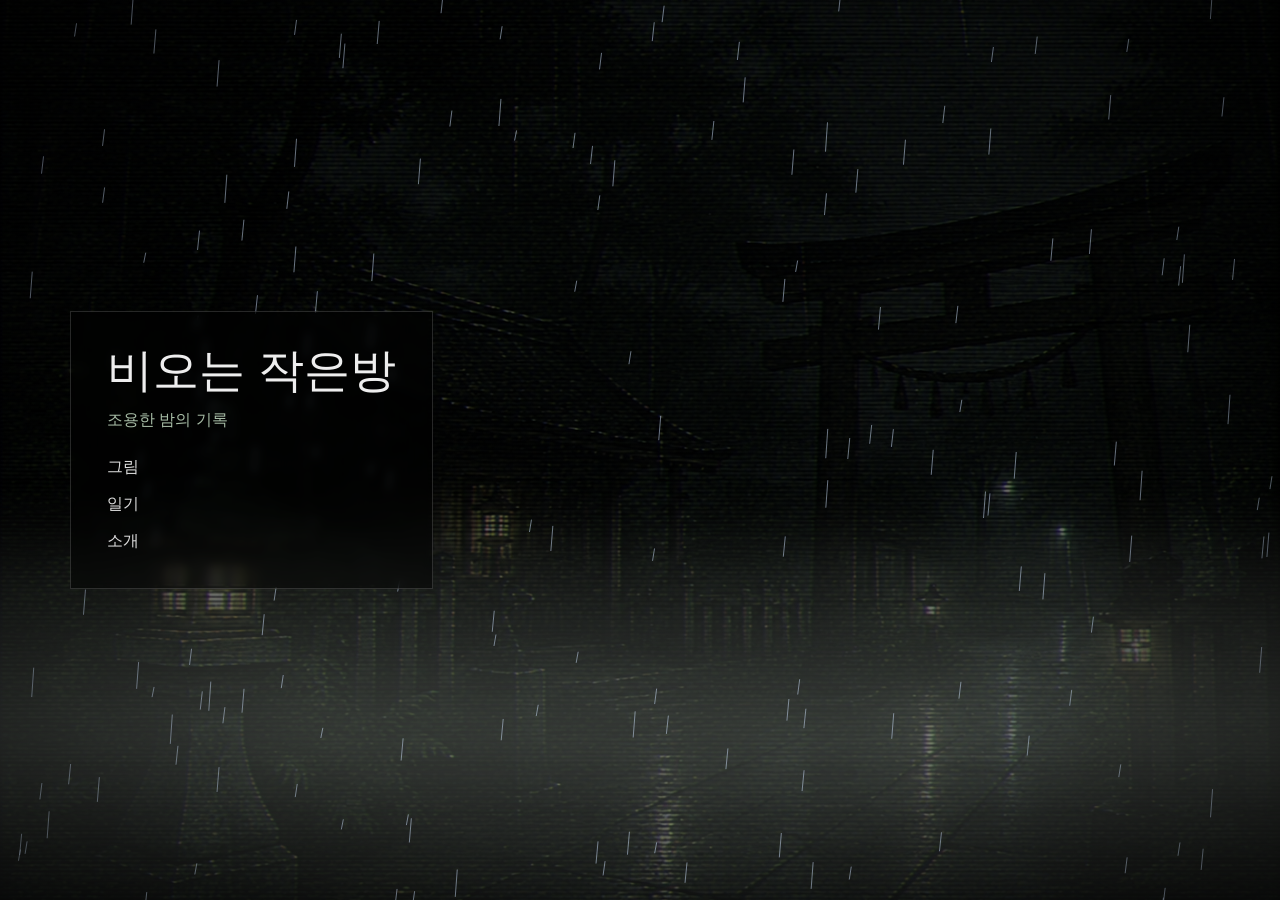
==== index.html @ 8d61c61f "Add files via upload" ====
<!DOCTYPE html>
<html lang="ko">
<head>
<meta charset="UTF-8">
<meta name="viewport" content="width=device-width,initial-scale=1">
<title>비오는 작은방</title>
<link rel="stylesheet" href="style.css">
</head>
<body>
<div class="background"></div>
<canvas id="rain"></canvas>
<div class="fog"></div>
<div class="fog2"></div>
<div class="menu">
<h1>비오는 작은방</h1>
<p class="sub">조용한 밤의 기록</p>
<nav>
<a href="gallery.html">그림</a>
<a href="#">일기</a>
<a href="#">소개</a>
</nav>
</div>
<script src="script.js"></script>
</body>
</html>
---- style.css ----
*{margin:0;padding:0;box-sizing:border-box}
html,body{height:100%;overflow:hidden;background:#000;font-family:Malgun Gothic,sans-serif}
.background{position:fixed;inset:0;background:url('images/imagesshrine.png') center/cover no-repeat;filter:brightness(.42) saturate(.8)}
#rain{position:fixed;inset:0;z-index:2;pointer-events:none}
body:before{content:'';position:fixed;inset:0;pointer-events:none;z-index:3;background:repeating-linear-gradient(to bottom,rgba(255,255,255,.02)0 1px,transparent 2px 4px);opacity:.35;animation:f .18s infinite alternate}
body:after{content:'';position:fixed;inset:0;pointer-events:none;z-index:4;background:radial-gradient(circle,transparent 55%,rgba(0,0,0,.45))}
.fog,.fog2{position:fixed;left:-20%;width:140%;height:220px;background:#bfcbbf;filter:blur(45px);opacity:.16;z-index:1}
.fog{bottom:0;animation:g1 35s linear infinite}.fog2{bottom:120px;animation:g2 50s linear infinite}
.menu{position:absolute;left:70px;top:50%;transform:translateY(-50%);background:rgba(0,0,0,.45);padding:28px 36px;border:1px solid rgba(255,255,255,.15);backdrop-filter:blur(5px);z-index:5}
.menu h1{color:#eee;font-size:46px;font-weight:300}.menu .sub{color:#a7bca6;margin:8px 0 18px}
.menu nav a{display:block;color:#ddd;text-decoration:none;padding:8px 0}.menu nav a:hover{color:#b9e9b8;transform:translateX(8px)}
@keyframes g1{0%{transform:translateX(-5%)}50%{transform:translateX(5%)}100%{transform:translateX(-5%)}}@keyframes g2{0%{transform:translateX(8%)}50%{transform:translateX(-6%)}100%{transform:translateX(8%)}}@keyframes f{from{opacity:.32}to{opacity:.42}}
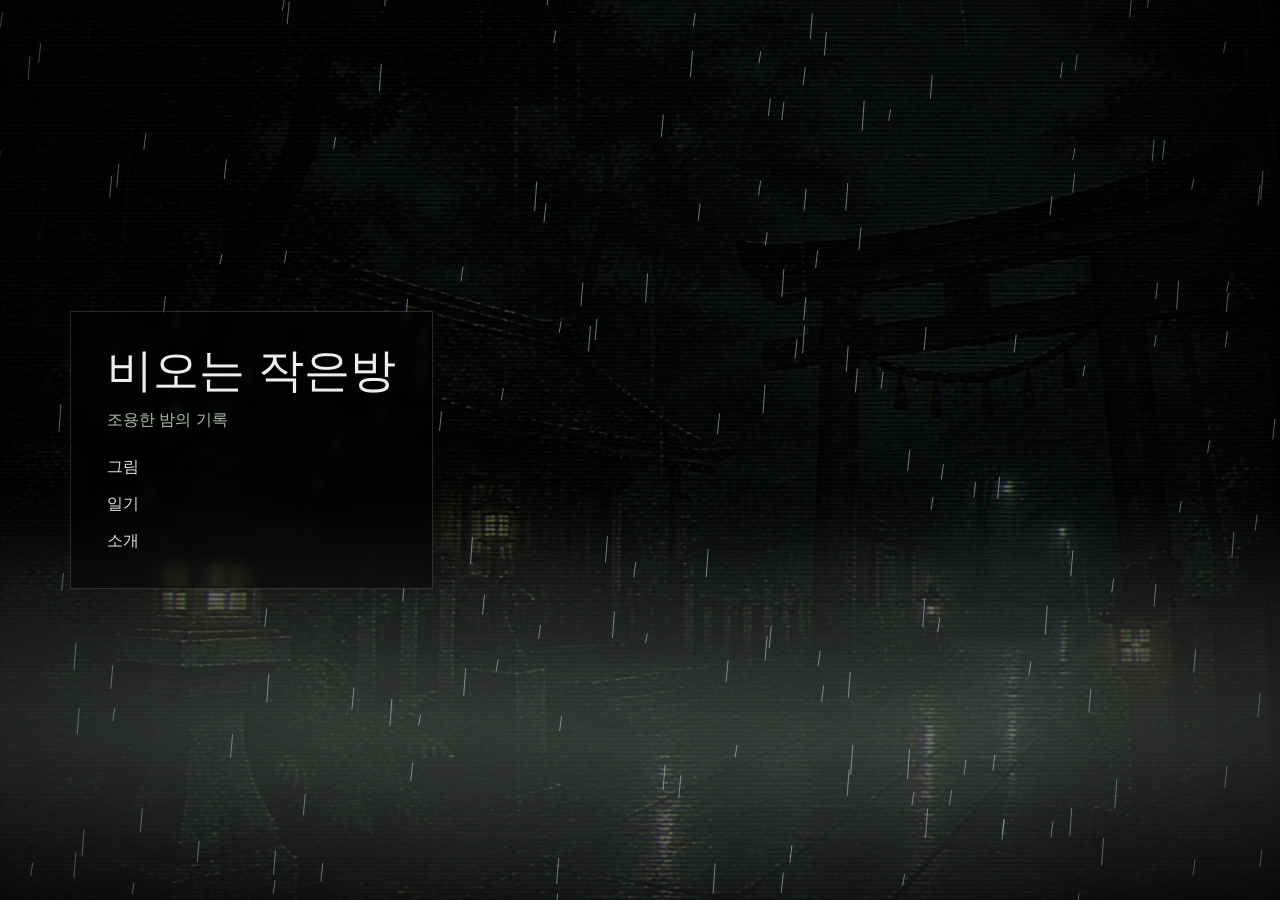
==== commit 5f9cfd2d: "Update index.html" ====
--- a/index.html
+++ b/index.html
@@ -8,6 +8,7 @@
 </head>
 <body>
 <div class="background"></div>
+<div class="lantern-glow"></div>
 <canvas id="rain"></canvas>
 <div class="fog"></div>
 <div class="fog2"></div>
@@ -22,4 +23,4 @@
 </div>
 <script src="script.js"></script>
 </body>
-</html>+</html>
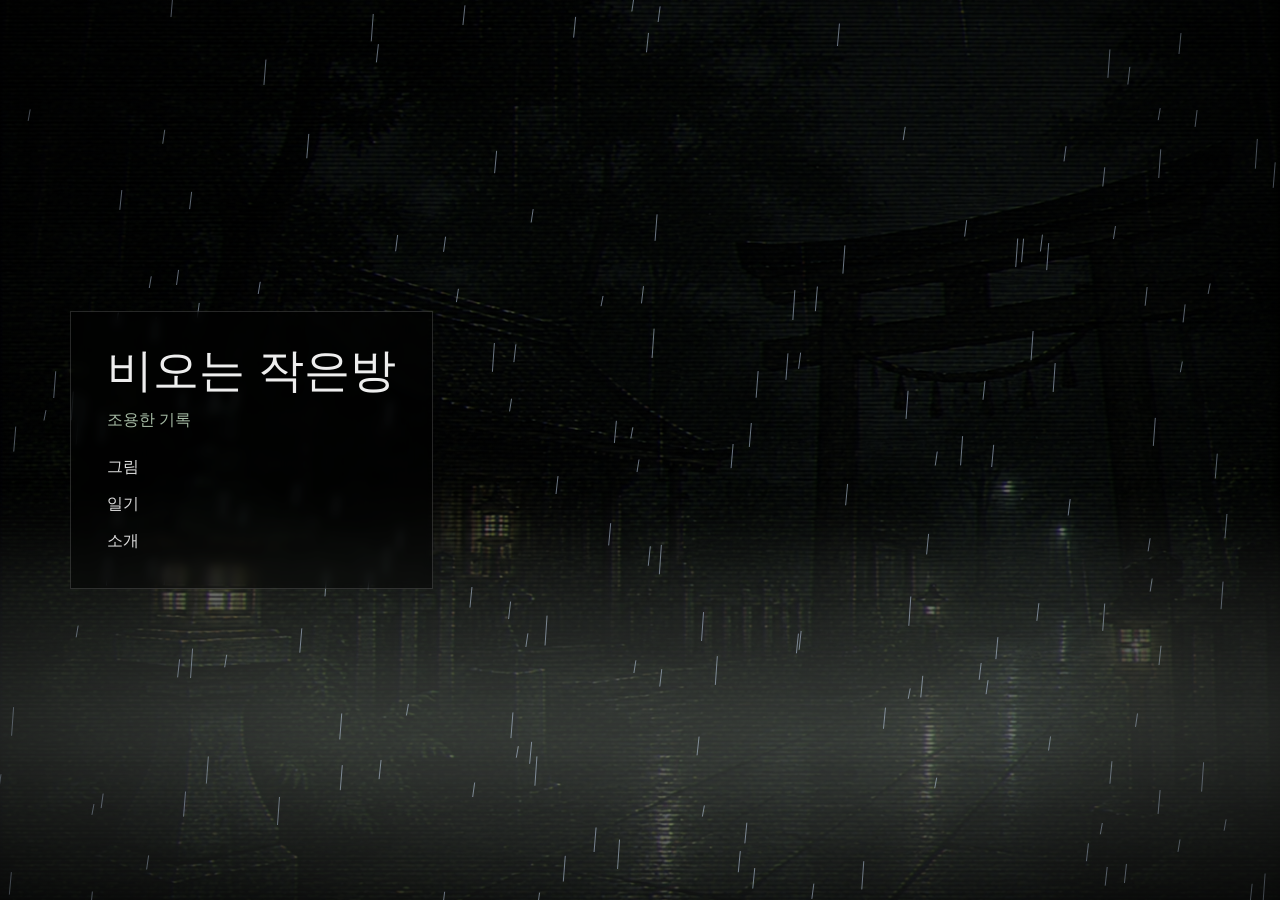
==== commit 23f34cc6: "Update index.html" ====
--- a/index.html
+++ b/index.html
@@ -14,7 +14,7 @@
 <div class="fog2"></div>
 <div class="menu">
 <h1>비오는 작은방</h1>
-<p class="sub">조용한 밤의 기록</p>
+<p class="sub">조용한 기록</p>
 <nav>
 <a href="gallery.html">그림</a>
 <a href="#">일기</a>
--- a/style.css
+++ b/style.css
@@ -9,4 +9,50 @@
 .menu{position:absolute;left:70px;top:50%;transform:translateY(-50%);background:rgba(0,0,0,.45);padding:28px 36px;border:1px solid rgba(255,255,255,.15);backdrop-filter:blur(5px);z-index:5}
 .menu h1{color:#eee;font-size:46px;font-weight:300}.menu .sub{color:#a7bca6;margin:8px 0 18px}
 .menu nav a{display:block;color:#ddd;text-decoration:none;padding:8px 0}.menu nav a:hover{color:#b9e9b8;transform:translateX(8px)}
-@keyframes g1{0%{transform:translateX(-5%)}50%{transform:translateX(5%)}100%{transform:translateX(-5%)}}@keyframes g2{0%{transform:translateX(8%)}50%{transform:translateX(-6%)}100%{transform:translateX(8%)}}@keyframes f{from{opacity:.32}to{opacity:.42}}+@keyframes g1{0%{transform:translateX(-5%)}50%{transform:translateX(5%)}100%{transform:translateX(-5%)}}@keyframes g2{0%{transform:translateX(8%)}50%{transform:translateX(-6%)}100%{transform:translateX(8%)}}@keyframes f{from{opacity:.32}to{opacity:.42}}
+/* ==========================
+   Lantern Glow
+========================== */
+
+lantern-glow{
+    position:fixed;
+    width:320px;
+    height:320px;
+
+    left:77%;
+    top:58%;
+
+    transform:translate(-50%,-50%);
+    pointer-events:none;
+
+    background:radial-gradient(circle,
+        rgba(255,235,170,.95) 0%,
+        rgba(255,180,80,.6) 25%,
+        rgba(255,140,40,.25) 55%,
+        transparent 75%);
+
+    filter:blur(35px);
+
+    z-index:2;   /* ← 중요 */
+
+    animation:lantern 3.5s ease-in-out infinite;
+}
+
+@keyframes lantern{
+
+    0%{
+        opacity:.55;
+        transform:translate(-50%,-50%) scale(.96);
+    }
+
+    50%{
+        opacity:.9;
+        transform:translate(-50%,-50%) scale(1.05);
+    }
+
+    100%{
+        opacity:.55;
+        transform:translate(-50%,-50%) scale(.96);
+    }
+
+}
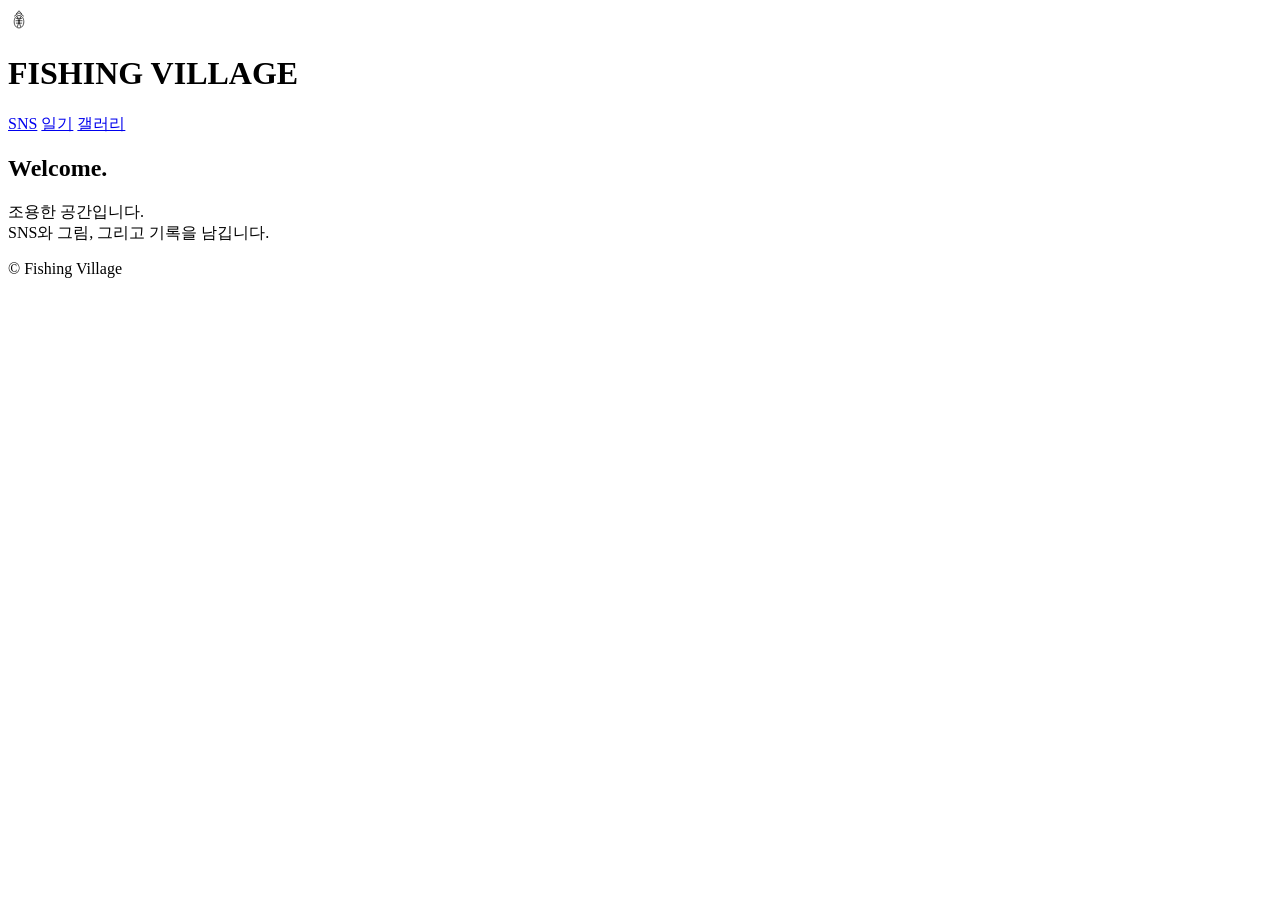
==== commit 4180cf35: "Add files via upload" ====
--- a/index.html
+++ b/index.html
@@ -2,24 +2,42 @@
 <html lang="ko">
 <head>
 <meta charset="UTF-8">
-<meta name="viewport" content="width=device-width,initial-scale=1">
-<title>비오는 작은방</title>
+<meta name="viewport" content="width=device-width, initial-scale=1.0">
+<title>Fishing Village</title>
+<link rel="preconnect" href="https://fonts.googleapis.com">
+<link rel="preconnect" href="https://fonts.gstatic.com" crossorigin>
+<link href="https://fonts.googleapis.com/css2?family=Barlow+Condensed:wght@700&display=swap" rel="stylesheet">
 <link rel="stylesheet" href="style.css">
 </head>
 <body>
-<div class="background"></div>
-<div class="lantern-glow"></div>
-<canvas id="rain"></canvas>
-<div class="fog"></div>
-<div class="fog2"></div>
-<div class="menu">
-<h1>비오는 작은방</h1>
-<p class="sub">조용한 기록</p>
+<div class="wrap">
+<header>
+<div class="logo-box">
+<div class="pineapple">
+<svg width="22" height="22" viewBox="0 0 64 64" fill="none" xmlns="http://www.w3.org/2000/svg">
+<path d="M23 18L32 8L41 18M18 24L32 14L46 24" stroke="currentColor" stroke-width="2"/>
+<path d="M32 22C23 22 18 30 18 40C18 51 24 58 32 58C40 58 46 51 46 40C46 30 41 22 32 22Z" stroke="currentColor" stroke-width="2"/>
+<path d="M23 30H41M22 37H42M23 44H41M27 25L37 55M37 25L27 55" stroke="currentColor" stroke-width="2"/>
+</svg>
+</div>
+<h1>FISHING VILLAGE</h1>
+</div>
+</header>
+
 <nav>
-<a href="gallery.html">그림</a>
+<a href="#">SNS</a>
+<span></span>
 <a href="#">일기</a>
-<a href="#">소개</a>
+<span></span>
+<a href="#">갤러리</a>
 </nav>
+
+<section class="content">
+<h2>Welcome.</h2>
+<p>조용한 공간입니다.<br>SNS와 그림, 그리고 기록을 남깁니다.</p>
+</section>
+
+<footer>© Fishing Village</footer>
 </div>
 <script src="script.js"></script>
 </body>
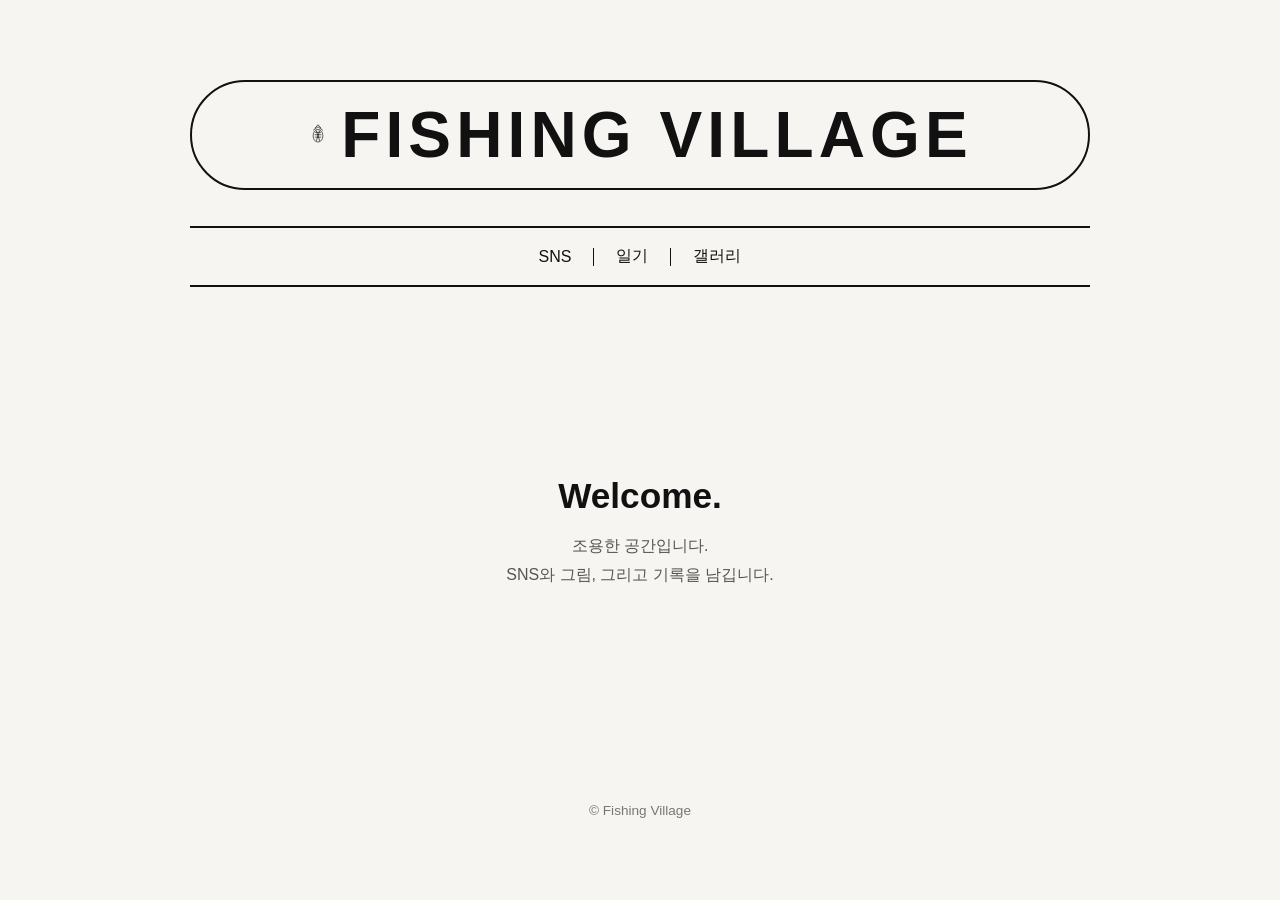
==== commit 4ff2e136: "Add files via upload" ====
--- a/index.html
+++ b/index.html
@@ -25,10 +25,8 @@
 </header>
 
 <nav>
-<a href="#">SNS</a>
-<span></span>
-<a href="#">일기</a>
-<span></span>
+<a href="#">SNS</a><span></span>
+<a href="#">일기</a><span></span>
 <a href="#">갤러리</a>
 </nav>
 
--- a/style.css
+++ b/style.css
@@ -0,0 +1,14 @@
+*{margin:0;padding:0;box-sizing:border-box}
+body{background:#F7F5F2;color:#111;font-family:Pretendard,'Apple SD Gothic Neo','Noto Sans KR',sans-serif}
+.wrap{width:min(900px,90%);margin:80px auto}
+.logo-box{display:flex;align-items:center;justify-content:center;gap:12px;padding:16px 28px;border:2px solid #111;border-radius:999px}
+.logo-box h1{font-family:'Barlow Condensed',sans-serif;font-size:4rem;letter-spacing:.08em}
+nav{margin:36px 0;padding:18px 0;border-top:2px solid #111;border-bottom:2px solid #111;display:flex;justify-content:center;align-items:center;gap:22px}
+nav span{width:1px;height:18px;background:#111}
+nav a{text-decoration:none;color:#111;position:relative}
+nav a:after{content:'';position:absolute;left:0;bottom:-4px;width:0;height:1px;background:#111;transition:.25s}
+nav a:hover:after{width:100%}
+.content{min-height:420px;display:flex;flex-direction:column;justify-content:center;align-items:center;text-align:center}
+.content h2{font-family:'Barlow Condensed',sans-serif;font-size:2.2rem;margin-bottom:16px}
+.content p{color:#555;line-height:1.8}
+footer{text-align:center;color:#777;font-size:.85rem;margin-top:60px}
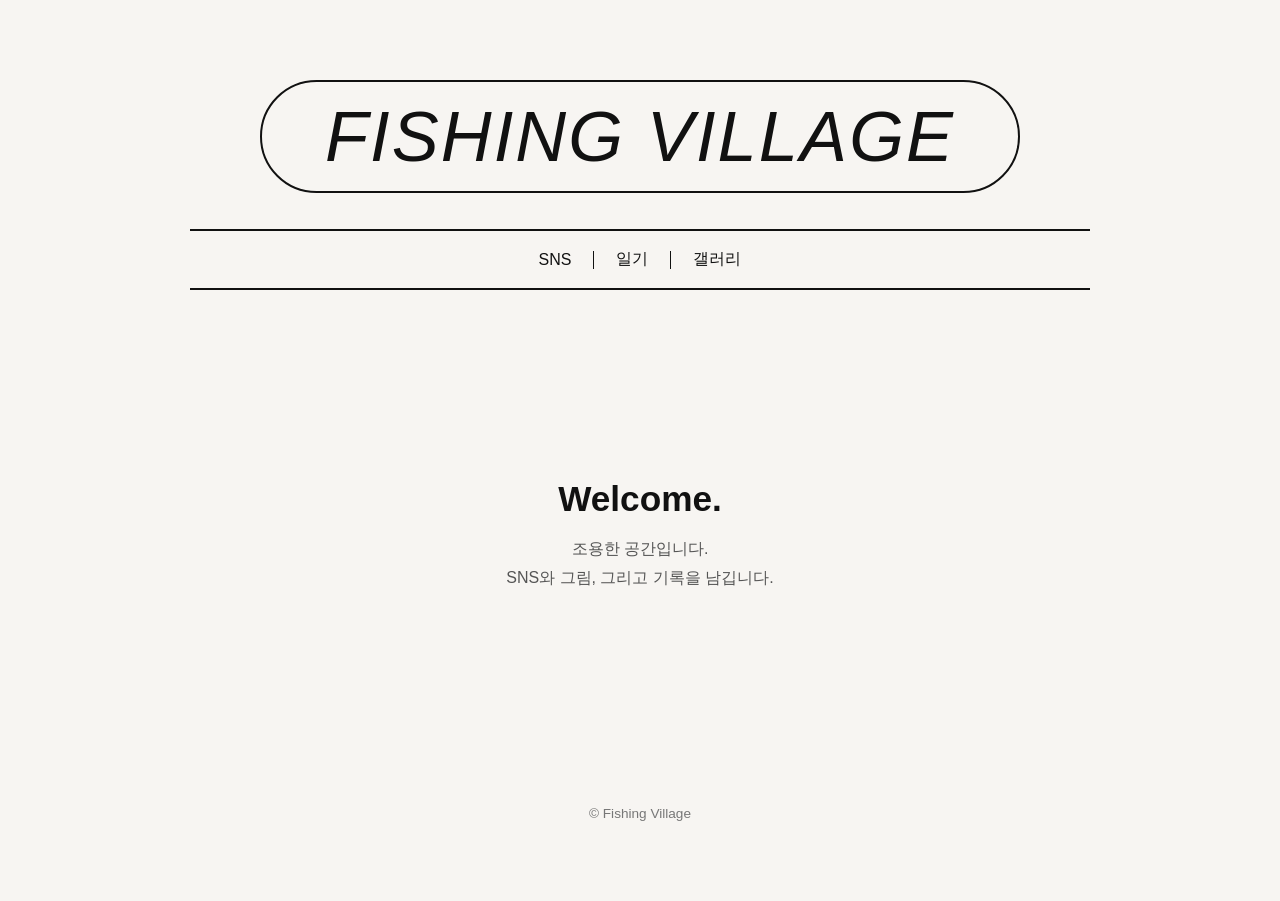
==== commit 84c9507b: "Update index.html" ====
--- a/index.html
+++ b/index.html
@@ -13,13 +13,6 @@
 <div class="wrap">
 <header>
 <div class="logo-box">
-<div class="pineapple">
-<svg width="22" height="22" viewBox="0 0 64 64" fill="none" xmlns="http://www.w3.org/2000/svg">
-<path d="M23 18L32 8L41 18M18 24L32 14L46 24" stroke="currentColor" stroke-width="2"/>
-<path d="M32 22C23 22 18 30 18 40C18 51 24 58 32 58C40 58 46 51 46 40C46 30 41 22 32 22Z" stroke="currentColor" stroke-width="2"/>
-<path d="M23 30H41M22 37H42M23 44H41M27 25L37 55M37 25L27 55" stroke="currentColor" stroke-width="2"/>
-</svg>
-</div>
 <h1>FISHING VILLAGE</h1>
 </div>
 </header>
--- a/style.css
+++ b/style.css
@@ -1,8 +1,8 @@
 *{margin:0;padding:0;box-sizing:border-box}
 body{background:#F7F5F2;color:#111;font-family:Pretendard,'Apple SD Gothic Neo','Noto Sans KR',sans-serif}
 .wrap{width:min(900px,90%);margin:80px auto}
-.logo-box{display:flex;align-items:center;justify-content:center;gap:12px;padding:16px 28px;border:2px solid #111;border-radius:999px}
-.logo-box h1{font-family:'Barlow Condensed',sans-serif;font-size:4rem;letter-spacing:.08em}
+.logo-box{display:flex;align-items:center;justify-content:center;gap:20px;width:760px;margin:0 auto;padding:14px 34px;border:2px solid #111;border-radius:999px}
+.logo-box h1{font-family:'Barlow Condensed',sans-serif;font-size:4.4rem;font-weight:500;font-style:italic;letter-spacing:.03em}
 nav{margin:36px 0;padding:18px 0;border-top:2px solid #111;border-bottom:2px solid #111;display:flex;justify-content:center;align-items:center;gap:22px}
 nav span{width:1px;height:18px;background:#111}
 nav a{text-decoration:none;color:#111;position:relative}
@@ -12,3 +12,8 @@
 .content h2{font-family:'Barlow Condensed',sans-serif;font-size:2.2rem;margin-bottom:16px}
 .content p{color:#555;line-height:1.8}
 footer{text-align:center;color:#777;font-size:.85rem;margin-top:60px}
+.pineapple svg{width:42px;height:42px}
+.pineapple svg{
+  width:42px;
+  height:42px;
+}
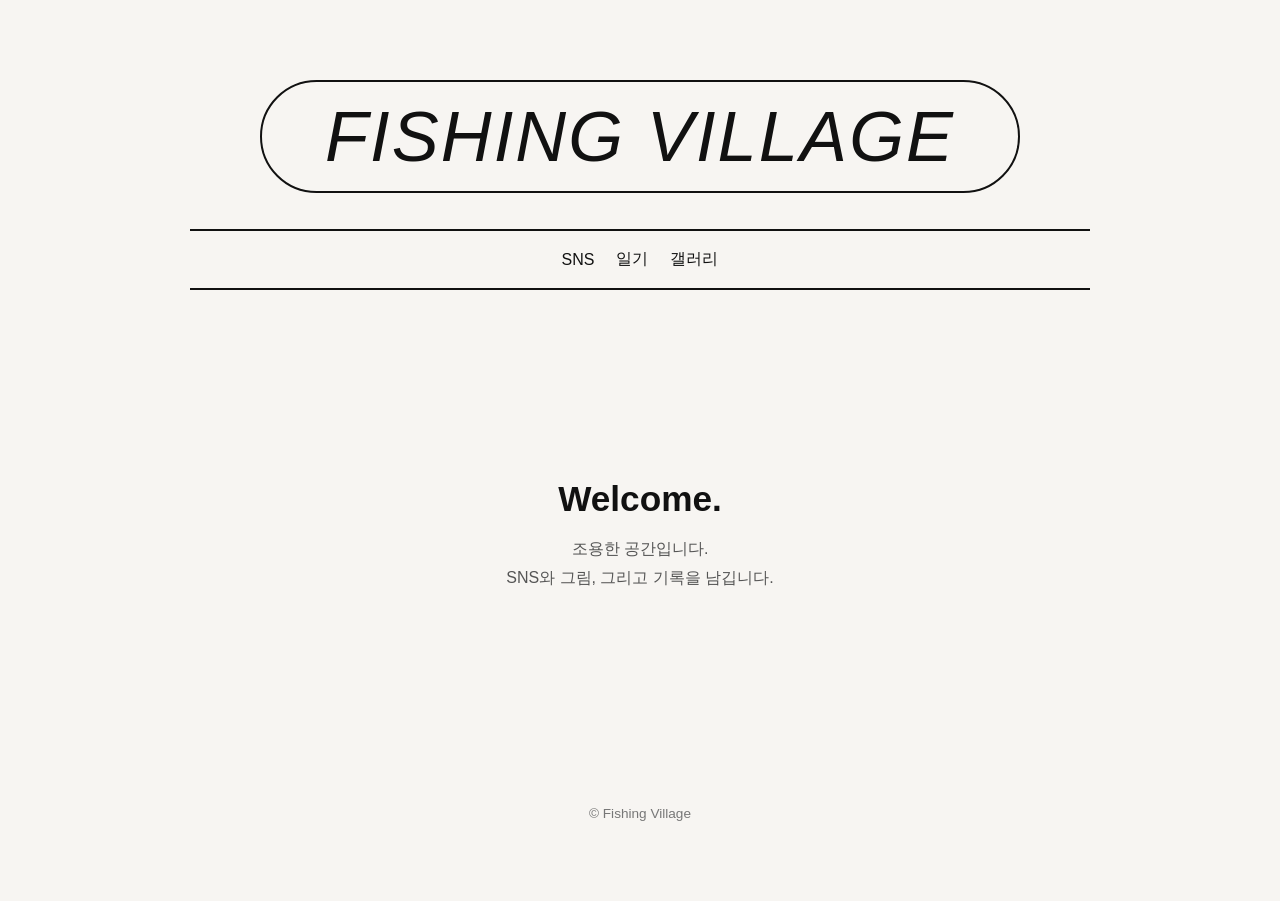
==== commit ab2aa612: "Update navigation links in index.html" ====
--- a/index.html
+++ b/index.html
@@ -18,9 +18,9 @@
 </header>
 
 <nav>
-<a href="#">SNS</a><span></span>
-<a href="#">일기</a><span></span>
-<a href="#">갤러리</a>
+<a href="https://x.com/@papaya2389" target="_blank">SNS</a>
+<a href="diary.html">일기</a>
+<a href="gallery.html">갤러리</a>
 </nav>
 
 <section class="content">
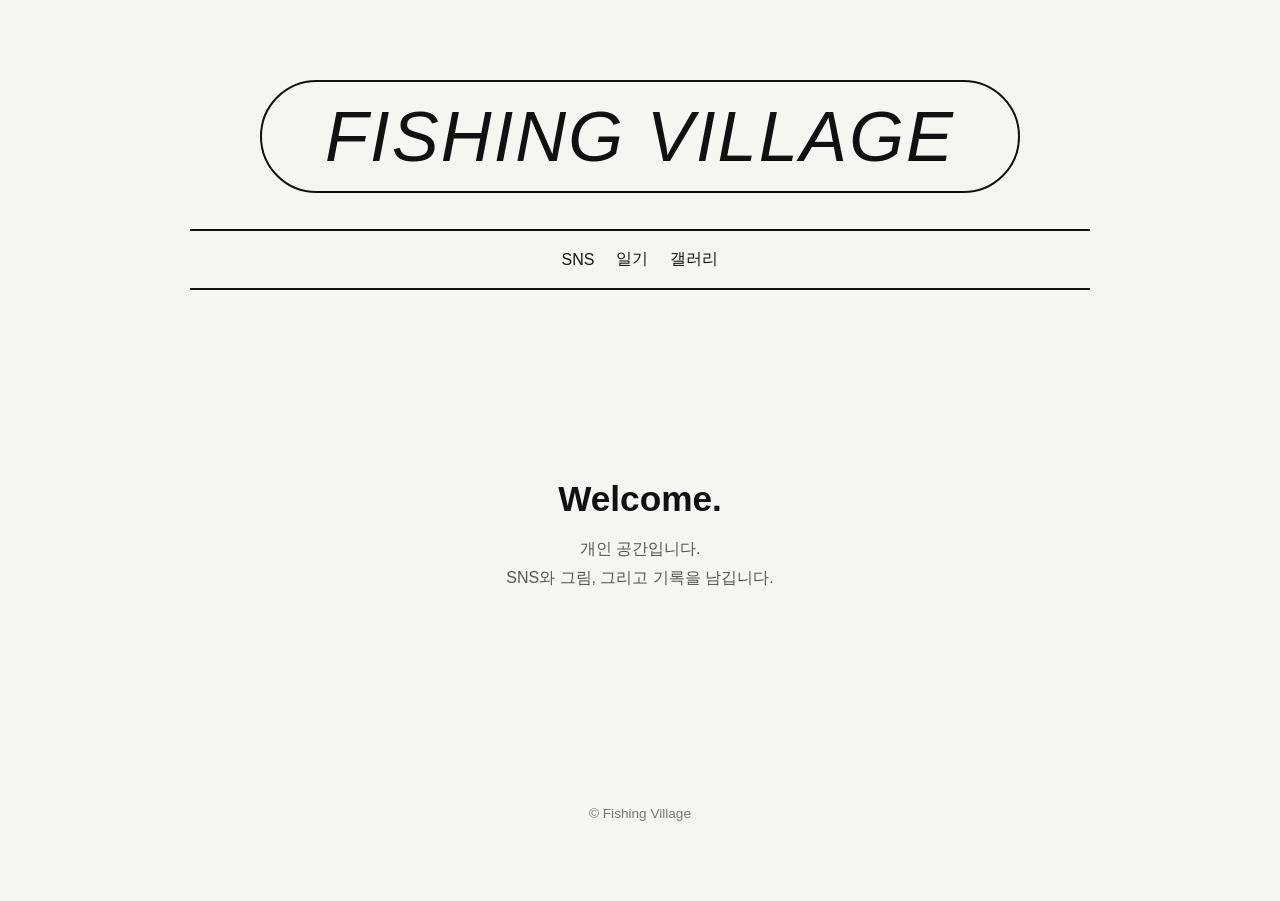
==== commit 9d363a9a: "Update index.html" ====
--- a/index.html
+++ b/index.html
@@ -25,7 +25,7 @@
 
 <section class="content">
 <h2>Welcome.</h2>
-<p>조용한 공간입니다.<br>SNS와 그림, 그리고 기록을 남깁니다.</p>
+<p>개인 공간입니다.<br>SNS와 그림, 그리고 기록을 남깁니다.</p>
 </section>
 
 <footer>© Fishing Village</footer>
